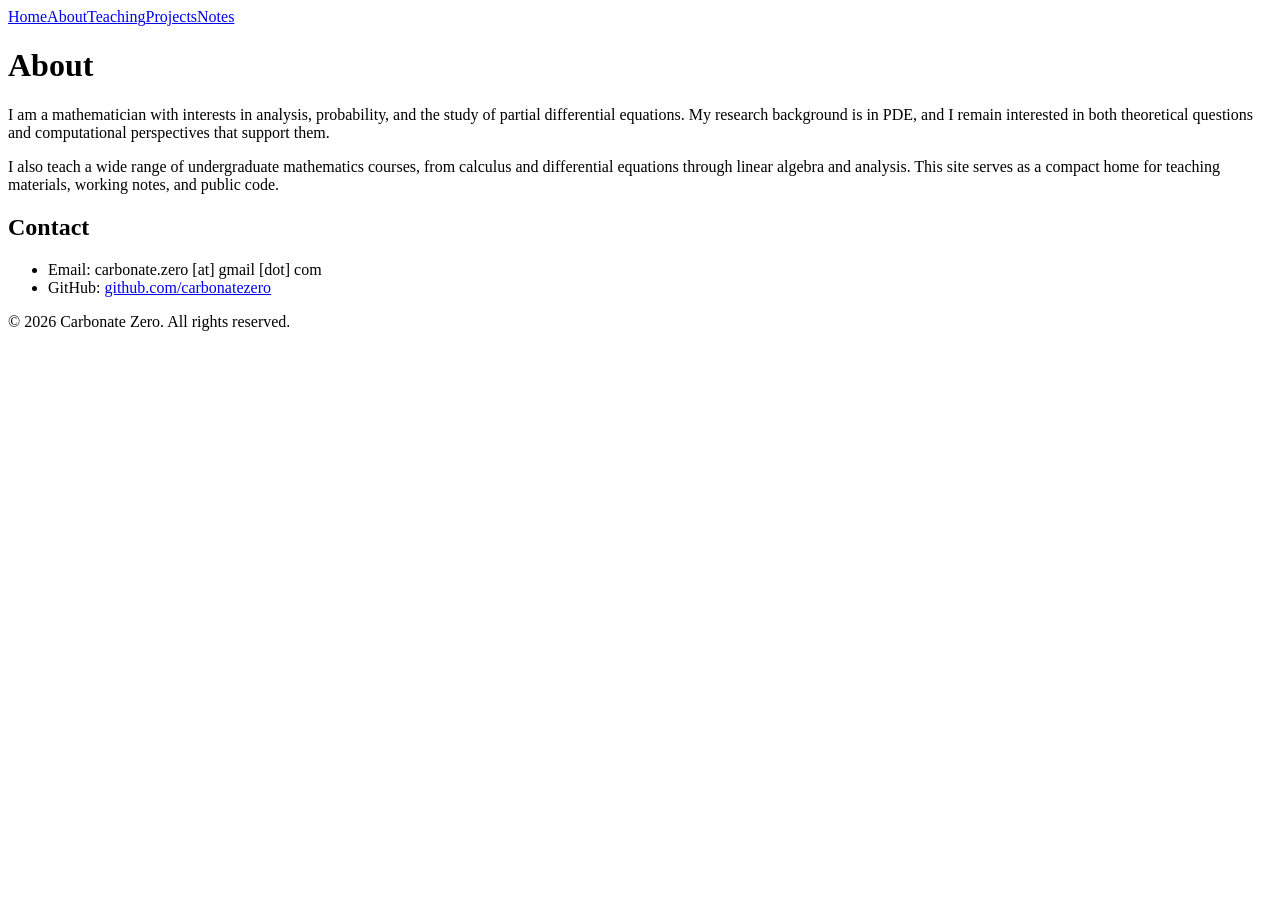
==== about.html @ 81fd85f0 "Bust cached site assets" ====
<!DOCTYPE html>
<html lang="en">
<head>
  <meta charset="utf-8">
  <title>About</title>
  <meta name="viewport" content="width=device-width,initial-scale=1.0">
  <link rel="stylesheet" href="assets/styles.css?v=20260712">
  <script src="assets/site.js?v=20260712" defer></script>
</head>
<body data-page="about">
  <div data-site-nav></div>
  <header class="site-header">
    <div class="site-header-inner">
      <h1 class="site-title">About</h1>
    </div>
  </header>

  <main class="site-main" id="content">
    <p>I am a mathematician with interests in analysis, probability, and the study of partial differential equations. My research background is in PDE, and I remain interested in both theoretical questions and computational perspectives that support them.</p>
    <p>I also teach a wide range of undergraduate mathematics courses, from calculus and differential equations through linear algebra and analysis. This site serves as a compact home for teaching materials, working notes, and public code.</p>

    <h2>Contact</h2>
    <ul>
      <li>Email: carbonate.zero [at] gmail [dot] com</li>
      <li>GitHub: <a href="https://github.com/carbonatezero">github.com/carbonatezero</a></li>
    </ul>
  </main>
  <div data-site-footer></div>
</body>
</html>
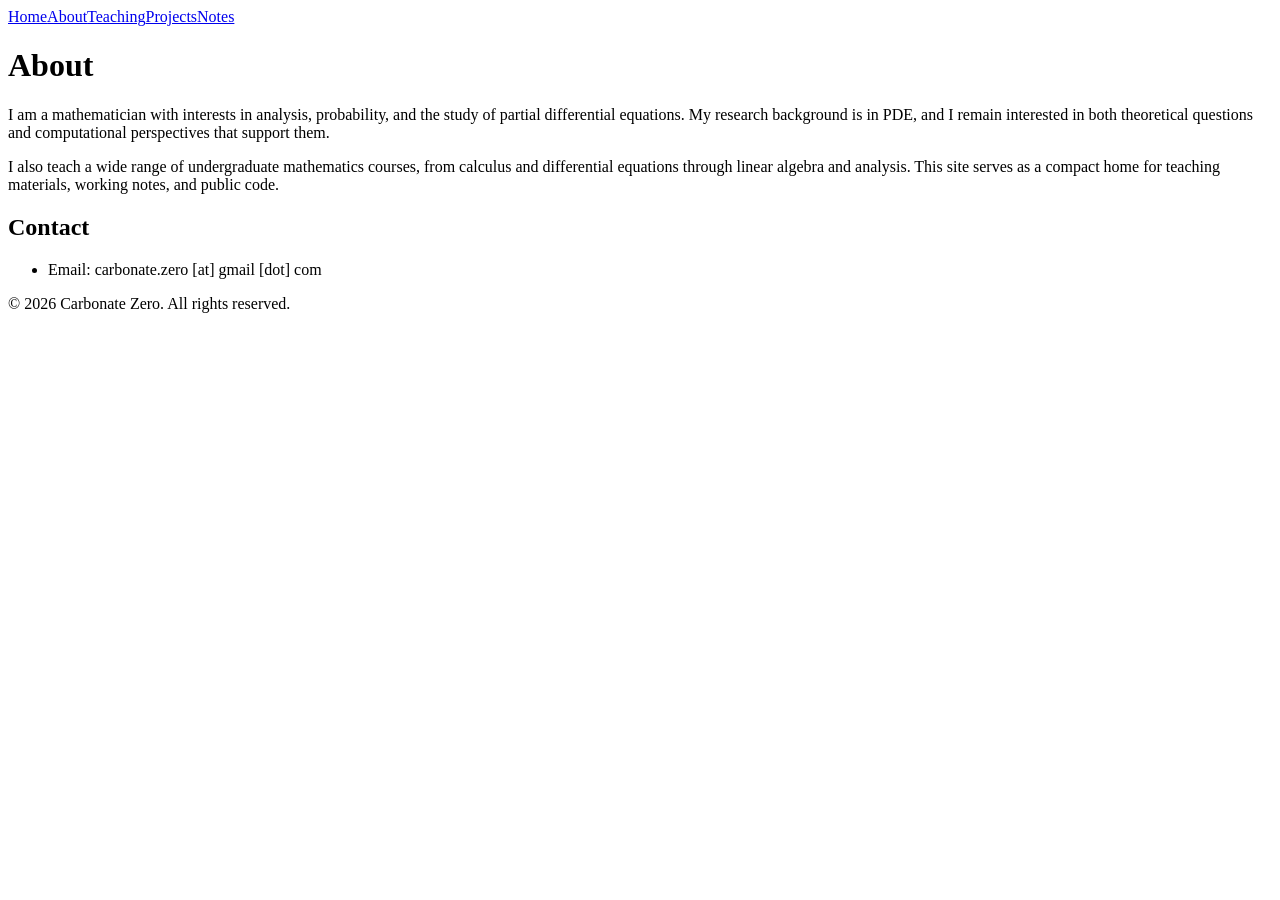
==== commit b67ab4f3: "Remove GitHub contact link" ====
--- a/about.html
+++ b/about.html
@@ -22,7 +22,6 @@
     <h2>Contact</h2>
     <ul>
       <li>Email: carbonate.zero [at] gmail [dot] com</li>
-      <li>GitHub: <a href="https://github.com/carbonatezero">github.com/carbonatezero</a></li>
     </ul>
   </main>
   <div data-site-footer></div>
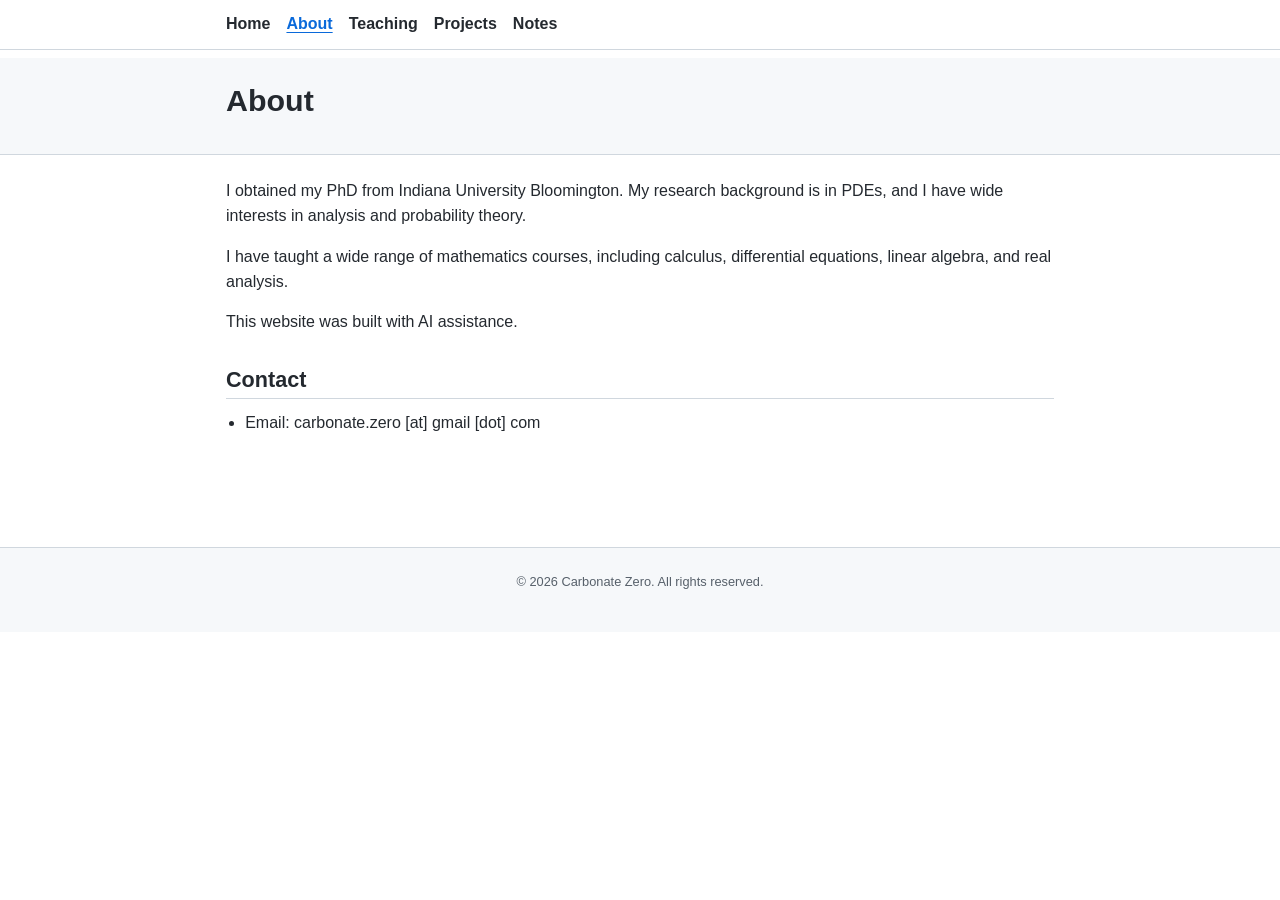
==== commit 388fd1f1: "Revise about summary" ====
--- a/about.html
+++ b/about.html
@@ -16,8 +16,9 @@
   </header>
 
   <main class="site-main" id="content">
-    <p>I am a mathematician with interests in analysis, probability, and the study of partial differential equations. My research background is in PDE, and I remain interested in both theoretical questions and computational perspectives that support them.</p>
-    <p>I also teach a wide range of undergraduate mathematics courses, from calculus and differential equations through linear algebra and analysis. This site serves as a compact home for teaching materials, working notes, and public code.</p>
+    <p>I obtained my PhD from Indiana University Bloomington. My research background is in PDEs, and I have wide interests in analysis and probability theory.</p>
+    <p>I have taught a wide range of mathematics courses, including calculus, differential equations, linear algebra, and real analysis.</p>
+    <p>This website was built with AI assistance.</p>
 
     <h2>Contact</h2>
     <ul>
--- a/assets/styles.css
+++ b/assets/styles.css
@@ -0,0 +1,196 @@
+/* Shared site stylesheet */
+/* CSS Variables */
+:root {
+  --font-stack: -apple-system, BlinkMacSystemFont, "Segoe UI", Roboto, Oxygen, Ubuntu, Cantarell,
+    "Fira Sans", "Droid Sans", "Helvetica Neue", Arial, sans-serif, "Apple Color Emoji",
+    "Segoe UI Emoji","Segoe UI Symbol";
+  --color-fg: #24292f;
+  --color-fg-muted: #57606a;
+  --color-accent: #0969da;
+  --color-border: #d0d7de;
+  --color-bg: #ffffff;
+  --color-bg-muted: #f6f8fa;
+  --max-width: 860px;
+  --line-height: 1.55;
+  --transition: 120ms;
+  --space-1: 4px;
+  --space-2: 8px;
+  --space-3: 12px;
+  --space-4: 16px;
+  --space-5: 24px;
+  --space-6: 32px;
+}
+* { box-sizing: border-box; }
+html { -webkit-text-size-adjust: 100%; }
+body {
+  margin: 0;
+  font-family: var(--font-stack);
+  font-size: 16px;
+  line-height: var(--line-height);
+  color: var(--color-fg);
+  background: var(--color-bg);
+}
+.global-nav {
+  background: var(--color-bg);
+  border-bottom: 1px solid var(--color-border);
+  position: sticky;
+  top: 0;
+  z-index: 1000;
+}
+.global-nav-inner {
+  max-width: var(--max-width);
+  margin: 0 auto;
+  padding: var(--space-3) var(--space-4);
+  display: flex;
+  gap: var(--space-4);
+  align-items: center;
+  flex-wrap: wrap;
+}
+.global-nav-link {
+  color: var(--color-fg);
+  font-weight: 600;
+}
+.global-nav-link[aria-current="page"] {
+  color: var(--color-accent);
+  text-decoration: underline;
+  text-underline-offset: 3px;
+}
+.global-nav-link:hover,
+.global-nav-link:focus {
+  color: var(--color-accent);
+  text-decoration: underline;
+}
+a {
+  color: var(--color-accent);
+  text-decoration: none;
+  transition: color var(--transition) ease;
+}
+a:hover, a:focus { text-decoration: underline; }
+img { max-width: 100%; height: auto; }
+header.site-header {
+  background: var(--color-bg-muted);
+  border-bottom: 1px solid var(--color-border);
+}
+footer.site-footer {
+  background: var(--color-bg-muted);
+  border-top: 1px solid var(--color-border);
+  margin-top: var(--space-6);
+  font-size: 0.85rem;
+  color: var(--color-fg-muted);
+  text-align: center;
+}
+.site-header-inner,
+.site-main,
+.site-footer-inner {
+  max-width: var(--max-width);
+  margin: 0 auto;
+  padding: var(--space-5) var(--space-4);
+}
+.site-title {
+  margin: 0 0 var(--space-3);
+  font-size: 1.9rem;
+  line-height: 1.2;
+  font-weight: 600;
+}
+.site-tagline {
+  margin: 0;
+  max-width: 42rem;
+  color: var(--color-fg-muted);
+  font-size: 1.05rem;
+}
+nav { margin-bottom: var(--space-2); }
+main.site-main { min-height: 40vh; }
+h1, h2, h3 {
+  font-weight: 600;
+  line-height: 1.25;
+  margin-top: 0;
+}
+h1 {
+  font-size: 1.8rem;
+  margin-bottom: var(--space-4);
+}
+h2 {
+  font-size: 1.35rem;
+  margin-top: var(--space-6);
+  margin-bottom: var(--space-3);
+  border-bottom: 1px solid var(--color-border);
+  padding-bottom: 4px;
+}
+h3 {
+  font-size: 1.15rem;
+  margin-top: var(--space-5);
+  margin-bottom: var(--space-2);
+}
+p { margin-top: 0; margin-bottom: var(--space-4); }
+ul {
+  margin-top: 0;
+  margin-bottom: var(--space-4);
+  padding-left: 1.2rem;
+}
+.small { font-size: 0.8rem; }
+.section { margin-bottom: var(--space-6); }
+/* Teaching list styles */
+.teaching-list {
+  list-style: none;
+  padding: 0;
+  margin: 0 0 var(--space-4);
+}
+.teaching-list li {
+  display: flex;
+  justify-content: space-between;
+  align-items: baseline;
+  gap: 12px;
+  border-bottom: 1px dashed #e5e7eb;
+  padding: 4px 0;
+}
+.course { flex: 1 1 auto; min-width: 40%; }
+.term {
+  flex: 0 0 auto;
+  color: var(--color-fg-muted);
+  white-space: nowrap;
+  font-size: 0.95em;
+  text-align: right;
+}
+.course a {
+  font-size: 0.75em;
+  background: #0969da15;
+  color: var(--color-accent);
+  padding: 2px 6px;
+  border-radius: 12px;
+  text-decoration: none;
+  border: 1px solid #0969da33;
+  margin-left: 6px;
+}
+.course a:hover { background: #0969da22; }
+.teaching-list.chronological li {
+  justify-content: flex-start;
+  gap: var(--space-5);
+}
+.teaching-list.chronological .term {
+  flex: 0 0 120px;
+  text-align: left;
+}
+.teaching-list.chronological .course {
+  min-width: 0;
+}
+@media (max-width: 600px) {
+  .global-nav-inner {
+    padding: var(--space-3) var(--space-3);
+    gap: var(--space-3);
+  }
+  .site-header-inner,
+  .site-main,
+  .site-footer-inner {
+    padding: var(--space-4) var(--space-3);
+  }
+  .site-title { font-size: 1.6rem; }
+  h1 { font-size: 1.55rem; }
+  .term { white-space: normal; }
+  .teaching-list.chronological li {
+    display: block;
+  }
+  .teaching-list.chronological .term {
+    display: block;
+    margin-bottom: var(--space-1);
+  }
+}
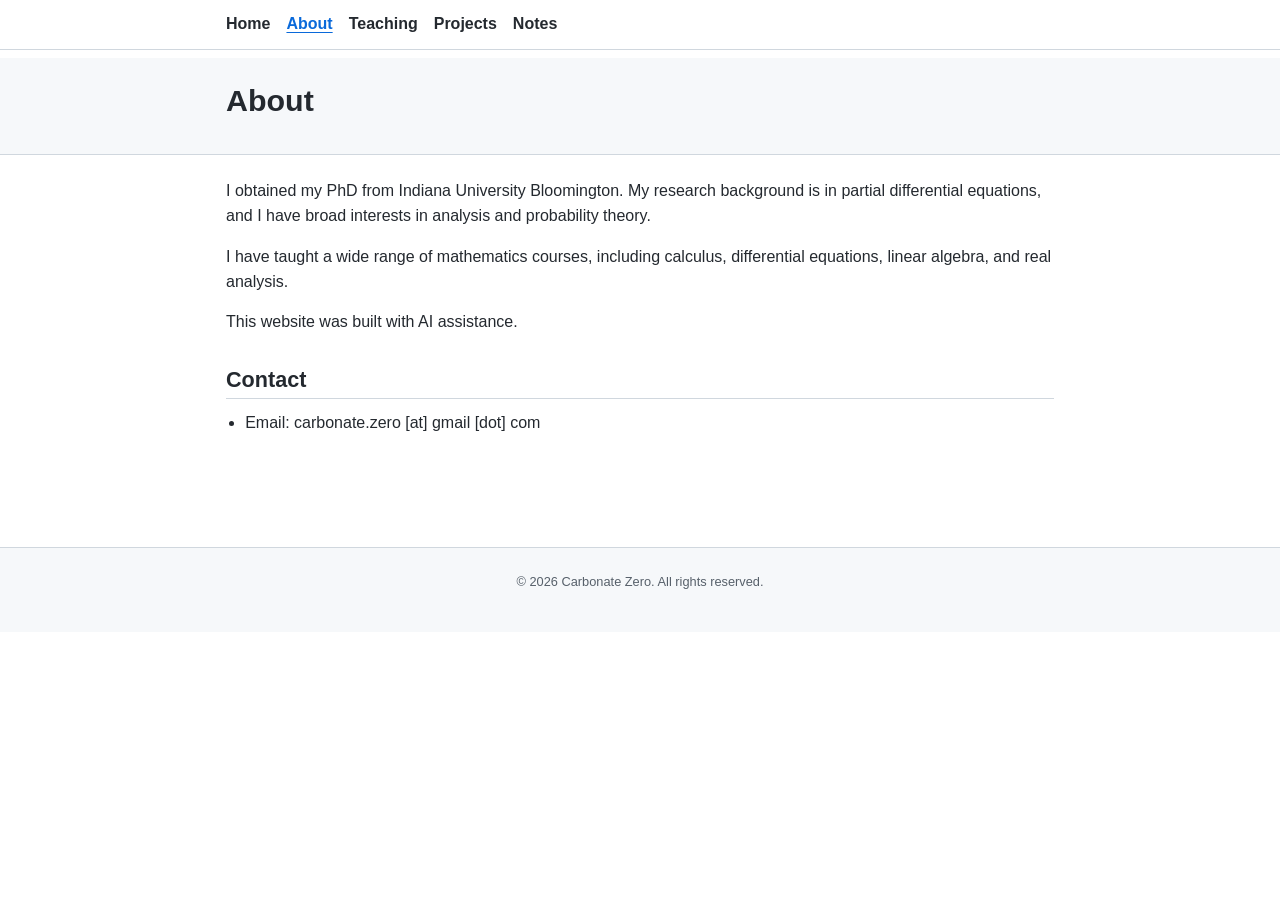
==== commit c6c70870: "Polish about summary wording" ====
--- a/about.html
+++ b/about.html
@@ -16,7 +16,7 @@
   </header>
 
   <main class="site-main" id="content">
-    <p>I obtained my PhD from Indiana University Bloomington. My research background is in PDEs, and I have wide interests in analysis and probability theory.</p>
+    <p>I obtained my PhD from Indiana University Bloomington. My research background is in partial differential equations, and I have broad interests in analysis and probability theory.</p>
     <p>I have taught a wide range of mathematics courses, including calculus, differential equations, linear algebra, and real analysis.</p>
     <p>This website was built with AI assistance.</p>
 
